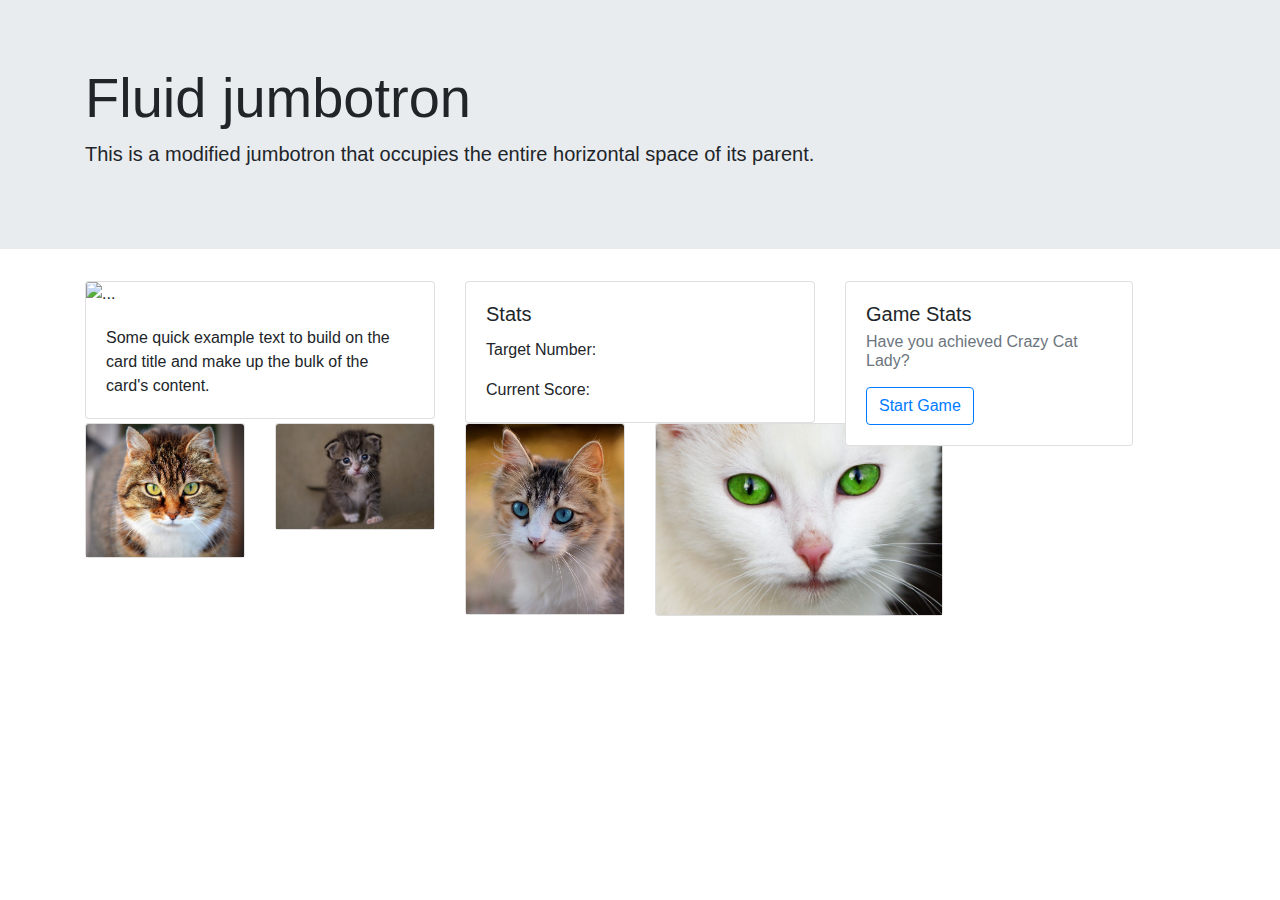
==== fix-html.html @ c7b2a1b6 "The HTML was all messed up, so I rewrote the entire thing. I also added dynamic images" ====
<!DOCTYPE html>
<html lang="en">
<head>
<meta charset="UTF-8">
<meta name="viewport" content="width=device-width, initial-scale=1.0">
<meta http-equiv="X-UA-Compatible" content="ie=edge">
<link rel="stylesheet" href="https://cdnjs.cloudflare.com/ajax/libs/twitter-bootstrap/4.3.1/css/bootstrap.min.css">
<link rel="stylesheet" href="https://use.fontawesome.com/releases/v5.7.2/css/all.css">
<link rel="stylesheet" href="assets/css/style.css">
<title>Crazy Cat Lady</title>
</head>
<body>
  <!-- Jumbotron with the game name -->
  <div class="jumbotron jumbotron-fluid">
    <div class="container">
      <h1 class="display-4">Fluid jumbotron</h1>
      <p class="lead">This is a modified jumbotron that occupies the entire horizontal space of its parent.</p>
    </div>
  </div>
  <div class="container">
    <div class="row">
    <!-- left column to hold the images and current score and target number -->
      <div class="col-12 col-md-8">
        <div class="row">
          <div class="col-6 col-md-6">
            <!-- card with current cat image -->
            <div class="card">
              <img src="..." id="cat-image" class="card-img-top" alt="...">
              <div class="card-body">
                <p class="card-text">Some quick example text to build on the card title and make up the bulk of the card's content.</p>
              </div>
            </div>
          </div>
          <div class="col-6 col-md-6">
            <!-- card with the target number and current score -->
            <div class="card">
              <div class="card-body">
                <h5 class="card-title">Stats</h5>
                <p class="card-text">Target Number:<span id="targetScore"></span></p>
                <p class="card-text">Current Score:<span id="currentScore"></span></p>
              </div>
            </div>
          </div>
        </div>
        <div class="row">
          <!-- image cards -->
            <div class="col-12 col-md-3">
              <div class="card">
                <img id="image0" src="assets/images/brown-white-cat-profile.jpg" class="card-img-top imageChoice" alt="...">
              </div>
            </div>
            <div class="col-12 col-md-3">
              <div class="card">
                <img id="image1" src="assets/images/grey-tabby-kitten.jpg" class="card-img-top imageChoice" alt="...">
              </div>
            </div>
            <div class="col-12 col-md-3">
              <div class="card">
                <img id="image2" src="assets/images/blue-eye-cat.jpg" class="card-img-top imageChoice" alt="...">
              </div>
            </div>
            <div class="col-12 col-md-3">
              <div class="card" style="width: 18rem;">
                <img id="image3" src="assets/images/green-eye-cat.jpg" class="card-img-top imageChoice" alt="...">
              </div>
            </div>
        </div>
      </div>

      <!-- right column to hold the total wins/losses, total score, and buttons -->
      <div class="col-12 col-md-4">
        <!-- card to hold Wins, losses, total score, and buttons -->
        <div class="card" style="width: 18rem;">
          <div class="card-body">
            <h5 class="card-title">Game Stats</h5>
            <h6 class="card-subtitle mb-2 text-muted">Have you achieved Crazy Cat Lady?</h6>
            <p class="card-text"><span id="wins"></span></p>
            <p class="card-text"><span id="losses"></span></p>
            <p class="card-text"><span id="totalScore"></span></p>
            <div id="startGameArea">
              <button id="buttonStart" type="button" class="btn btn-outline-primary">Start Game</button>
            </div>
          </div>
        </div>
      </div>
    </div>
  </div>

<script src="https://cdnjs.cloudflare.com/ajax/libs/jquery/3.3.1/jquery.slim.min.js"></script>
<script src="https://cdnjs.cloudflare.com/ajax/libs/popper.js/1.14.7/umd/popper.min.js"></script>
<script src="https://cdnjs.cloudflare.com/ajax/libs/twitter-bootstrap/4.3.1/js/bootstrap.min.js"></script>
<script src="assets/scripts/crystal-game.js"></script>
</body>
</html>
---- assets/css/style.css ----
.choiceImage {
  border: black 2px solid;
}

img {
  width: 100%;
}
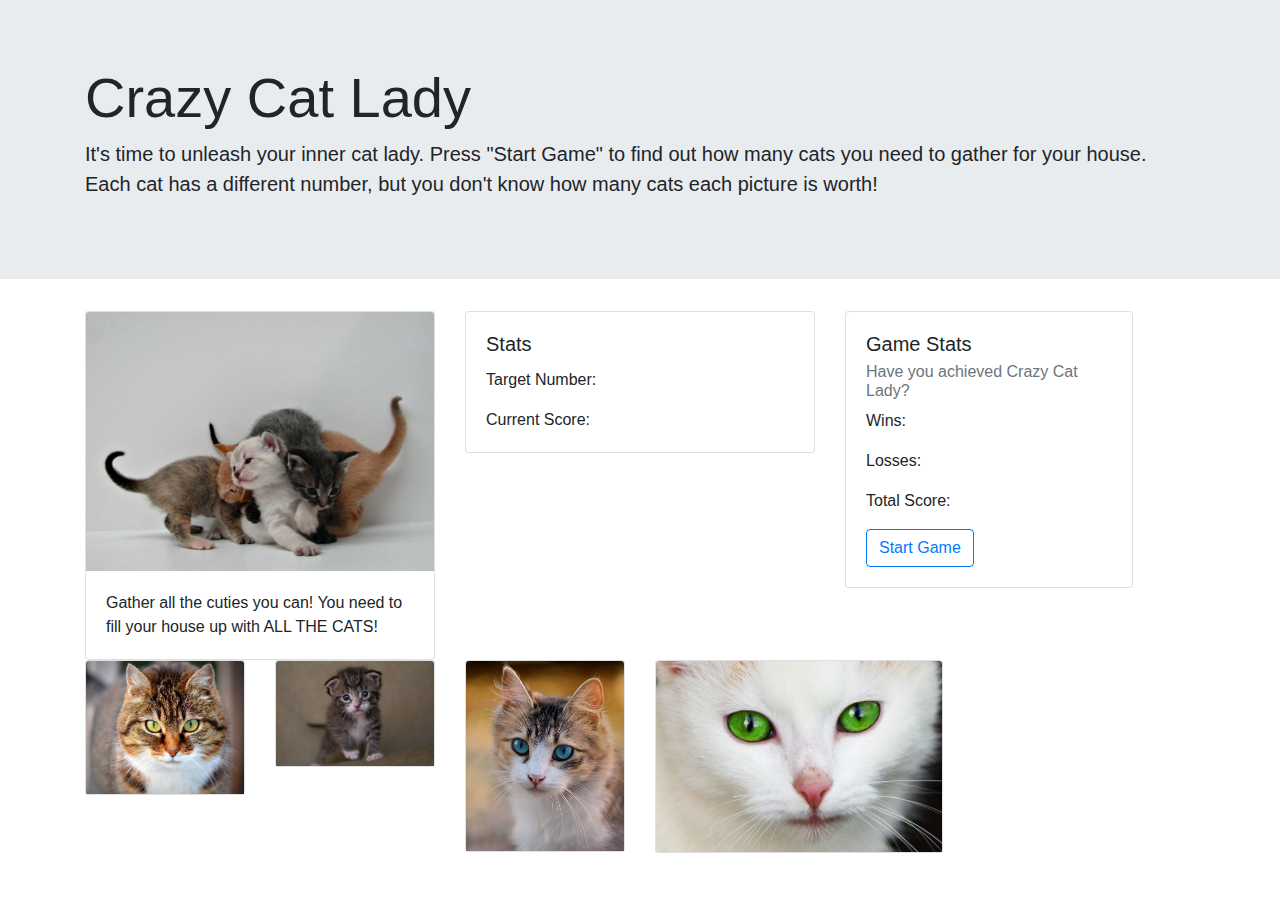
==== commit 6e0b8985: "I added the images and the HTML" ====
--- a/fix-html.html
+++ b/fix-html.html
@@ -13,8 +13,8 @@
   <!-- Jumbotron with the game name -->
   <div class="jumbotron jumbotron-fluid">
     <div class="container">
-      <h1 class="display-4">Fluid jumbotron</h1>
-      <p class="lead">This is a modified jumbotron that occupies the entire horizontal space of its parent.</p>
+      <h1 class="display-4">Crazy Cat Lady</h1>
+      <p class="lead">It's time to unleash your inner cat lady. Press "Start Game" to find out how many cats you need to gather for your house. Each cat has a different number, but you don't know how many cats each picture is worth!</p>
     </div>
   </div>
   <div class="container">
@@ -25,9 +25,9 @@
           <div class="col-6 col-md-6">
             <!-- card with current cat image -->
             <div class="card">
-              <img src="..." id="cat-image" class="card-img-top" alt="...">
+              <img src="assets/images/kitten-pile-up.jpg" id="cat-image" class="card-img-top" alt="...">
               <div class="card-body">
-                <p class="card-text">Some quick example text to build on the card title and make up the bulk of the card's content.</p>
+                <p class="card-text">Gather all the cuties you can! You need to fill your house up with ALL THE CATS!</p>
               </div>
             </div>
           </div>
@@ -74,9 +74,9 @@
           <div class="card-body">
             <h5 class="card-title">Game Stats</h5>
             <h6 class="card-subtitle mb-2 text-muted">Have you achieved Crazy Cat Lady?</h6>
-            <p class="card-text"><span id="wins"></span></p>
-            <p class="card-text"><span id="losses"></span></p>
-            <p class="card-text"><span id="totalScore"></span></p>
+            <p class="card-text">Wins:<span id="wins"></span></p>
+            <p class="card-text">Losses:<span id="losses"></span></p>
+            <p class="card-text">Total Score:<span id="totalScore"></span></p>
             <div id="startGameArea">
               <button id="buttonStart" type="button" class="btn btn-outline-primary">Start Game</button>
             </div>
